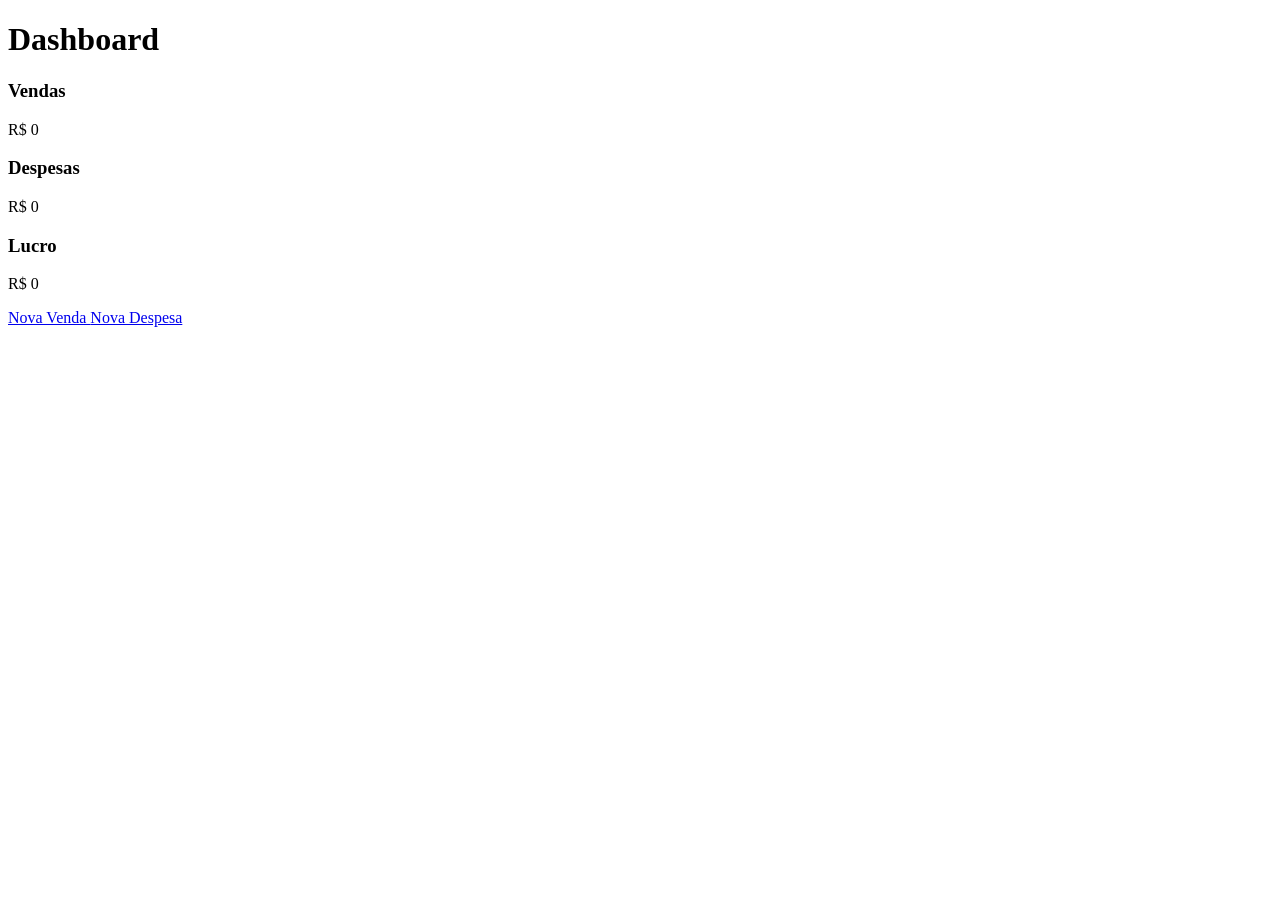
==== dashboard.html @ 1537dd2d "Add files via upload" ====
﻿<!DOCTYPE html>
<html>
<head>
<meta charset="UTF-8">
<title>Dashboard</title>
<link rel="stylesheet" href="css/style.css">
</head>
<body>

<h1>Dashboard</h1>

<div class="grid">

<div class="box">
<h3>Vendas</h3>
<p id="vendasTotal">R$ 0</p>
</div>

<div class="box">
<h3>Despesas</h3>
<p id="despesasTotal">R$ 0</p>
</div>

<div class="box">
<h3>Lucro</h3>
<p id="lucroTotal">R$ 0</p>
</div>

</div>

<a href="vendas.html">
Nova Venda
</a>

<a href="despesas.html">
Nova Despesa
</a>

<script src="js/config.js"></script>
<script src="js/dashboard.js"></script>

</body>
</html>
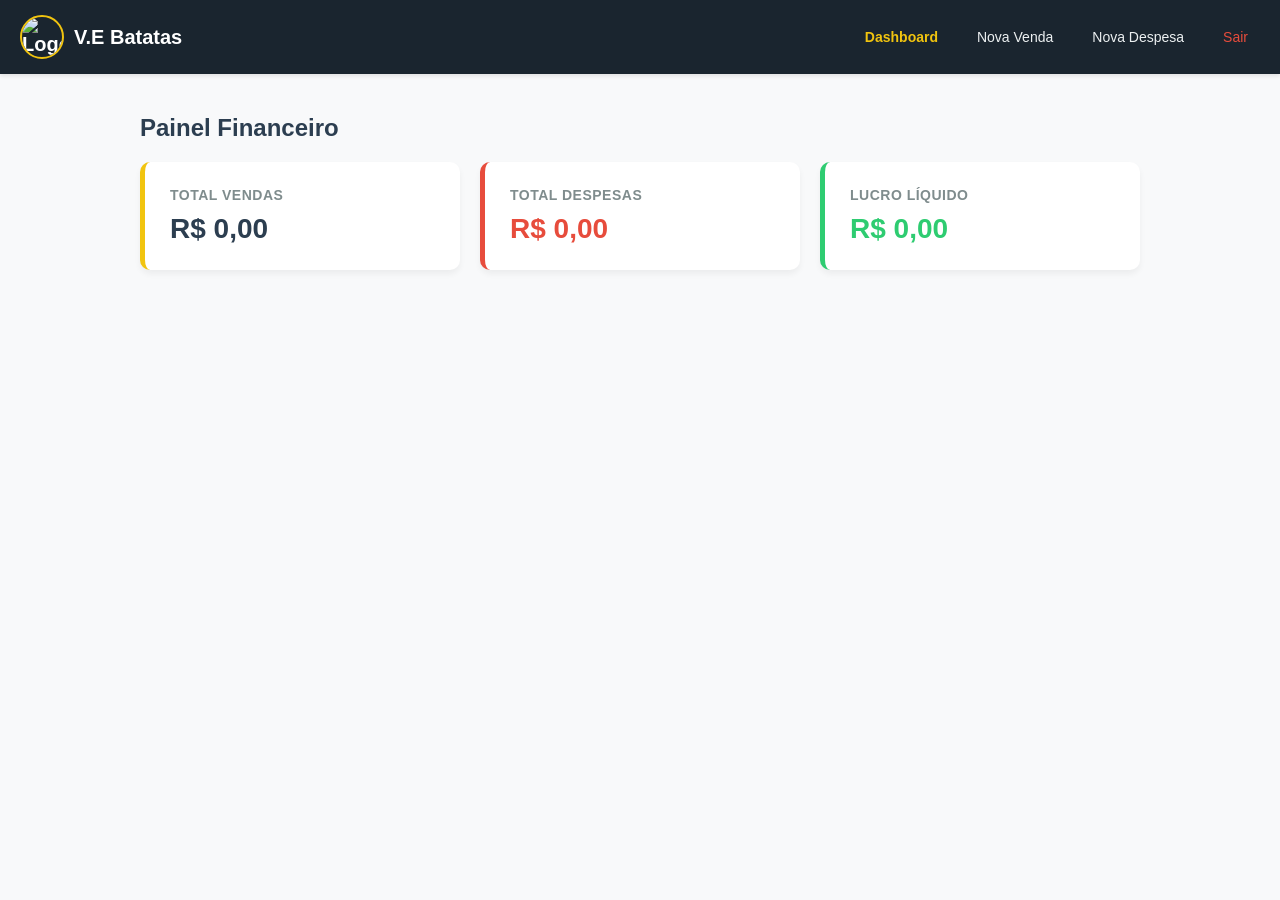
==== commit 66c7996e: "Update dashboard.html" ====
--- a/dashboard.html
+++ b/dashboard.html
@@ -1,43 +1,48 @@
-﻿<!DOCTYPE html>
-<html>
+<!DOCTYPE html>
+<html lang="pt-BR">
 <head>
-<meta charset="UTF-8">
-<title>Dashboard</title>
-<link rel="stylesheet" href="css/style.css">
+    <meta charset="UTF-8">
+    <meta name="viewport" content="width=device-width, initial-scale=1.0">
+    <title>Dashboard - V.E Batatas</title>
+    <link rel="stylesheet" href="css/style.css">
 </head>
 <body>
 
-<h1>Dashboard</h1>
+    <nav class="navbar">
+        <a href="dashboard.html" class="navbar-brand">
+            <img src="imagem.jpg" alt="Logo" class="navbar-logo">
+            <span>V.E Batatas</span>
+        </a>
+        <div class="navbar-menu">
+            <a href="dashboard.html" style="font-weight: bold; color: var(--primary);">Dashboard</a>
+            <a href="vendas.html">Nova Venda</a>
+            <a href="despesas.html">Nova Despesa</a>
+            <a href="index.html" style="color: var(--danger);">Sair</a>
+        </div>
+    </nav>
 
-<div class="grid">
+    <div class="container">
+        <h2>Painel Financeiro</h2>
+        
+        <div class="grid">
+            <div class="box box-vendas">
+                <h3>Total Vendas</h3>
+                <p id="vendasTotal" class="text-vendas">R$ 0,00</p>
+            </div>
+            
+            <div class="box box-despesas">
+                <h3>Total Despesas</h3>
+                <p id="despesasTotal" class="text-despesas">R$ 0,00</p>
+            </div>
+            
+            <div class="box box-lucro">
+                <h3>Lucro Líquido</h3>
+                <p id="lucroTotal" class="text-lucro">R$ 0,00</p>
+            </div>
+        </div>
+    </div>
 
-<div class="box">
-<h3>Vendas</h3>
-<p id="vendasTotal">R$ 0</p>
-</div>
-
-<div class="box">
-<h3>Despesas</h3>
-<p id="despesasTotal">R$ 0</p>
-</div>
-
-<div class="box">
-<h3>Lucro</h3>
-<p id="lucroTotal">R$ 0</p>
-</div>
-
-</div>
-
-<a href="vendas.html">
-Nova Venda
-</a>
-
-<a href="despesas.html">
-Nova Despesa
-</a>
-
-<script src="js/config.js"></script>
-<script src="js/dashboard.js"></script>
-
+    <script src="js/config.js"></script>
+    <script src="js/dashboard.js"></script>
 </body>
-</html>+</html>
--- a/css/style.css
+++ b/css/style.css
@@ -0,0 +1,206 @@
+/* Paleta de Cores Moderna e Clean */
+:root {
+    --bg-color: #f8f9fa;
+    --card-bg: #ffffff;
+    --primary: #f1c40f; /* Tom Batata/Ouro */
+    --primary-dark: #d4ac0d;
+    --text-color: #2c3e50;
+    --text-light: #7f8c8d;
+    --success: #2ecc71;
+    --danger: #e74c3c;
+    --border: #e2e8f0;
+}
+
+body {
+    font-family: 'Segoe UI', Roboto, Helvetica, Arial, sans-serif;
+    background-color: var(--bg-color);
+    color: var(--text-color);
+    margin: 0;
+    padding: 0;
+    box-sizing: border-box;
+}
+
+/* Navbar de Navegação */
+.navbar {
+    background-color: #1a252f;
+    padding: 15px 20px;
+    display: flex;
+    justify-content: space-between;
+    align-items: center;
+    box-shadow: 0 2px 4px rgba(0,0,0,0.1);
+}
+
+.navbar-brand {
+    display: flex;
+    align-items: center;
+    gap: 10px;
+    color: white;
+    font-size: 20px;
+    font-weight: bold;
+    text-decoration: none;
+}
+
+.navbar-logo {
+    width: 40px;
+    height: 40px;
+    border-radius: 50%;
+    object-fit: cover;
+    border: 2px solid var(--primary);
+}
+
+.navbar-menu {
+    display: flex;
+    gap: 15px;
+}
+
+.navbar-menu a {
+    color: #ecf0f1;
+    text-decoration: none;
+    padding: 8px 12px;
+    border-radius: 5px;
+    transition: background 0.3s;
+    font-size: 14px;
+}
+
+.navbar-menu a:hover {
+    background-color: rgba(255,255,255,0.1);
+}
+
+/* Container Principal */
+.container {
+    max-width: 1000px;
+    margin: 40px auto;
+    padding: 0 20px;
+}
+
+/* Tela de Login (Card Centralizado) */
+.login-container {
+    display: flex;
+    justify-content: center;
+    align-items: center;
+    min-height: 100vh;
+    background: linear-gradient(135deg, #1a252f 0%, #2c3e50 100%);
+}
+
+.card {
+    width: 100%;
+    max-width: 400px;
+    background: var(--card-bg);
+    padding: 40px;
+    border-radius: 12px;
+    box-shadow: 0 10px 25px rgba(0,0,0,0.2);
+    text-align: center;
+}
+
+.card .logo-login {
+    width: 90px;
+    height: 90px;
+    border-radius: 50%;
+    object-fit: cover;
+    margin-bottom: 15px;
+    border: 3px solid var(--primary);
+}
+
+.card h1 {
+    font-size: 24px;
+    margin-bottom: 25px;
+    color: #1a252f;
+}
+
+/* Formulários */
+.form-group {
+    margin-bottom: 15px;
+    text-align: left;
+}
+
+label {
+    display: block;
+    margin-bottom: 5px;
+    font-weight: 600;
+    font-size: 14px;
+}
+
+input {
+    width: 100%;
+    padding: 12px;
+    border: 1px solid var(--border);
+    border-radius: 6px;
+    font-size: 14px;
+    box-sizing: border-box;
+    transition: border 0.3s;
+}
+
+input:focus {
+    border-color: var(--primary);
+    outline: none;
+}
+
+button {
+    width: 100%;
+    padding: 12px;
+    background-color: var(--primary);
+    color: #1a252f;
+    border: none;
+    border-radius: 6px;
+    font-size: 16px;
+    font-weight: bold;
+    cursor: pointer;
+    transition: background 0.3s;
+    margin-top: 10px;
+}
+
+button:hover {
+    background-color: var(--primary-dark);
+}
+
+/* Grid do Dashboard */
+.grid {
+    display: grid;
+    grid-template-columns: repeat(auto-fit, minmax(250px, 1fr));
+    gap: 20px;
+    margin-top: 20px;
+}
+
+.box {
+    background: var(--card-bg);
+    padding: 25px;
+    border-radius: 10px;
+    box-shadow: 0 4px 6px rgba(0,0,0,0.05);
+    border-left: 5px solid var(--border);
+    transition: transform 0.2s;
+}
+
+.box:hover {
+    transform: translateY(-3px);
+}
+
+.box h3 {
+    margin: 0 0 10px 0;
+    font-size: 14px;
+    text-transform: uppercase;
+    color: var(--text-light);
+    letter-spacing: 0.5px;
+}
+
+.box p {
+    margin: 0;
+    font-size: 28px;
+    font-weight: bold;
+}
+
+/* Cores dinâmicas dos Boxes */
+.box-vendas { border-left-color: var(--primary); }
+.box-despesas { border-left-color: var(--danger); }
+.box-lucro { border-left-color: var(--success); }
+
+.text-vendas { color: var(--text-color); }
+.text-despesas { color: var(--danger); }
+.text-lucro { color: var(--success); }
+
+/* Mensagens de Feedback */
+#msg {
+    margin-top: 15px;
+    font-size: 14px;
+    color: var(--danger);
+    font-weight: bold;
+}
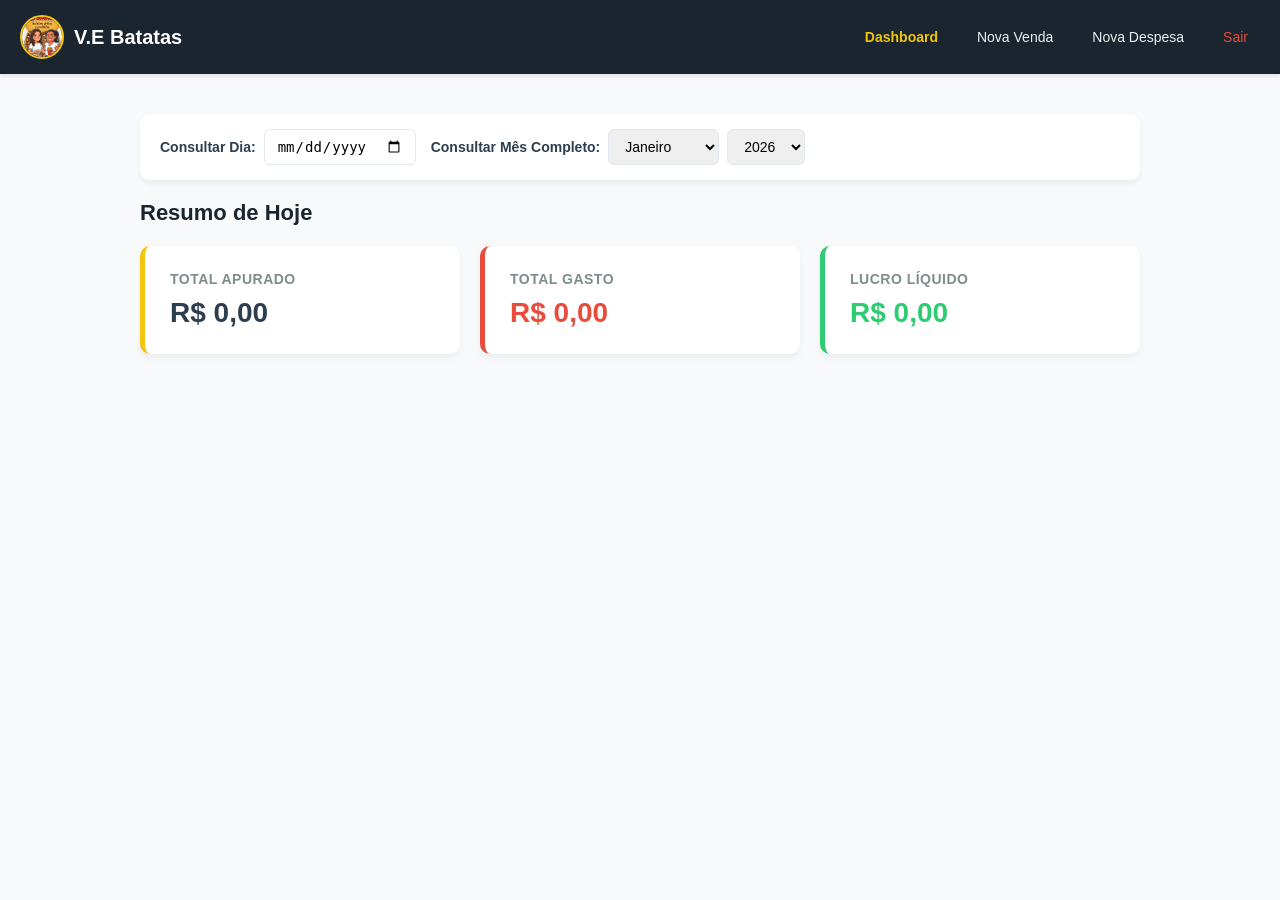
==== commit d80d470b: "Update dashboard.html" ====
--- a/dashboard.html
+++ b/dashboard.html
@@ -5,9 +5,45 @@
     <meta name="viewport" content="width=device-width, initial-scale=1.0">
     <title>Dashboard - V.E Batatas</title>
     <link rel="stylesheet" href="css/style.css">
+    <style>
+        .filter-container {
+            background: var(--card-bg);
+            padding: 15px 20px;
+            border-radius: 10px;
+            margin-bottom: 20px;
+            box-shadow: 0 4px 6px rgba(0,0,0,0.05);
+            display: flex;
+            gap: 15px;
+            align-items: center;
+            flex-wrap: wrap;
+        }
+        .filter-group {
+            display: flex;
+            align-items: center;
+            gap: 8px;
+        }
+        .filter-group label {
+            margin-bottom: 0;
+            white-space: nowrap;
+        }
+        .filter-group input, .filter-group select {
+            padding: 8px 12px;
+            border: 1px solid var(--border);
+            border-radius: 6px;
+            font-size: 14px;
+        }
+        .section-title {
+            margin: 30px 0 15px 0;
+            color: #1a252f;
+            font-size: 18px;
+            border-bottom: 2px solid var(--primary);
+            padding-bottom: 5px;
+        }
+    </style>
 </head>
 <body>
 
+    <!-- Menu de Navegação Superior -->
     <nav class="navbar">
         <a href="dashboard.html" class="navbar-brand">
             <img src="imagem.jpg" alt="Logo" class="navbar-logo">
@@ -22,16 +58,48 @@
     </nav>
 
     <div class="container">
-        <h2>Painel Financeiro</h2>
+        
+        <!-- Seletores de Período para controle dinâmico -->
+        <div class="filter-container">
+            <div class="filter-group">
+                <label for="filtroData">Consultar Dia:</label>
+                <input type="date" id="filtroData" onchange="alternarFiltro('dia')">
+            </div>
+            
+            <div class="filter-group">
+                <label for="filtroMes">Consultar Mês Completo:</label>
+                <select id="filtroMes" onchange="alternarFiltro('mes')">
+                    <option value="01">Janeiro</option>
+                    <option value="02">Fevereiro</option>
+                    <option value="03">Março</option>
+                    <option value="04">Abril</option>
+                    <option value="05">Maio</option>
+                    <option value="06">Junho</option>
+                    <option value="07">Julho</option>
+                    <option value="08">Agosto</option>
+                    <option value="09">Setembro</option>
+                    <option value="10">Outubro</option>
+                    <option value="11">Novembro</option>
+                    <option value="12">Dezembro</option>
+                </select>
+                <select id="filtroAno" onchange="alternarFiltro('mes')">
+                    <option value="2026">2026</option>
+                    <option value="2027">2027</option>
+                </select>
+            </div>
+        </div>
+
+        <h2 id="tituloPeriodo" style="color: #1a252f; font-size: 22px; margin-bottom: 5px;">Resumo de Hoje</h2>
+        <p id="subtituloPeriodo" style="color: var(--text-light); margin: 0 0 20px 0; font-size: 14px;"></p>
         
         <div class="grid">
             <div class="box box-vendas">
-                <h3>Total Vendas</h3>
+                <h3>Total Apurado</h3>
                 <p id="vendasTotal" class="text-vendas">R$ 0,00</p>
             </div>
             
             <div class="box box-despesas">
-                <h3>Total Despesas</h3>
+                <h3>Total Gasto</h3>
                 <p id="despesasTotal" class="text-despesas">R$ 0,00</p>
             </div>
             
